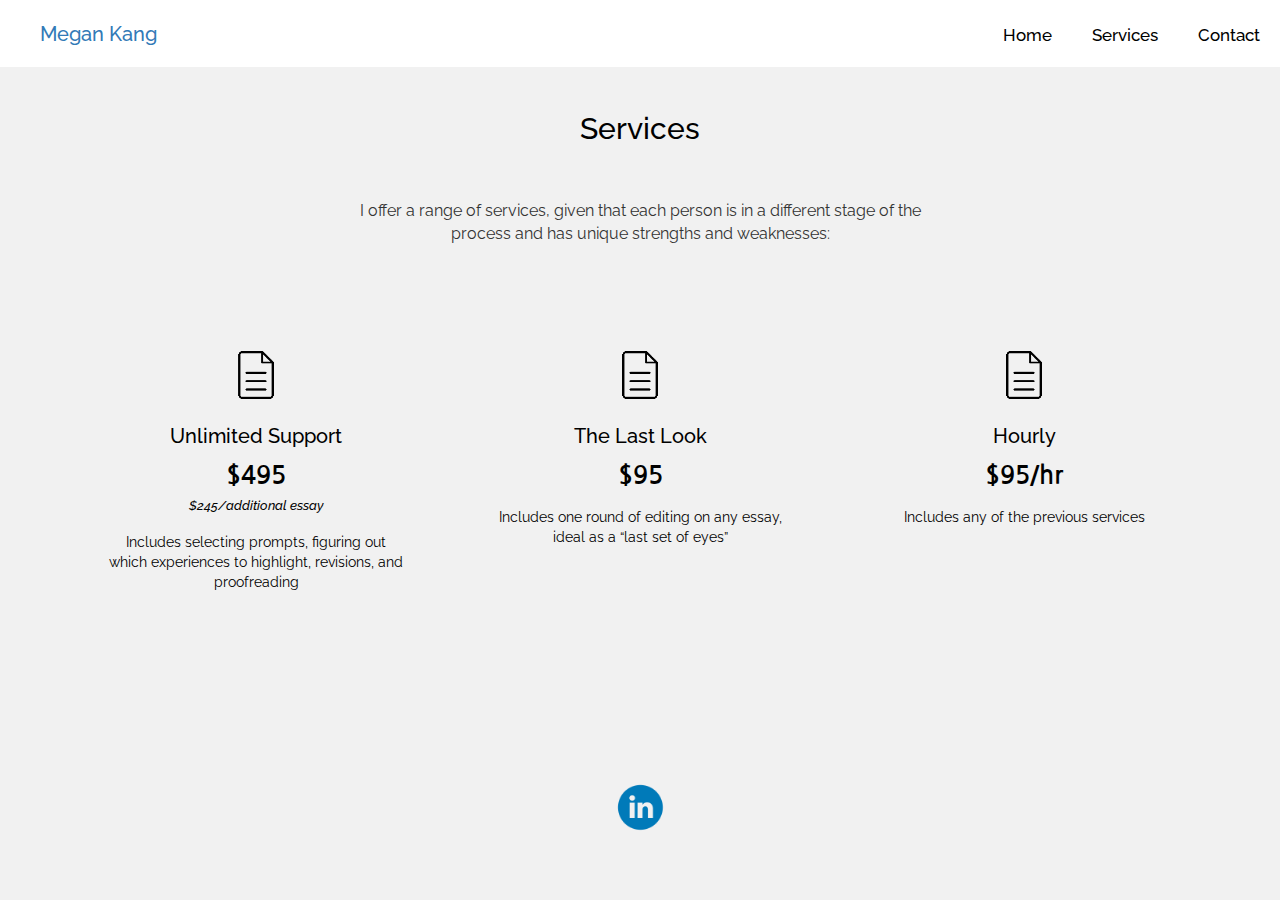
==== meganservices.html @ 4cde946e "Add files via upload" ====
<!DOCTYPE html>
<html>
    <head>
        <title>Services</title>
        <link rel="stylesheet" href="https://maxcdn.bootstrapcdn.com/bootstrap/3.4.1/css/bootstrap.min.css">
        <meta charset="utf-8">
        <link rel="stylesheet" href="meganservices.css">
        <link href="https://fonts.googleapis.com/css?family=Cutive+Mono|Nanum+Gothic|Poppins:300|Raleway:300,400,600,700&display=swap" rel="stylesheet">
        <meta name="viewport" content="width=device-width, initial-scale=1"> 
    </head>
    
    <body>
<!--
        <div class="topnav">
            <h1><a class="Meganhome"href="Meganhome.html">Megan Kang</a></h1>
            <div class="reversefloat">
                <a class="menu" href="Meganhome.html">Home</a>
                <a class="menu" href="#">Services</a>
                <a class="menu" href="#">Contact</a>
            </div>
        </div>
-->
        <section class="navbanner">
        
        <nav>
            
        <ul class="topnav" id="dropclick">
            <h1><a class="Meganhome" href="Meganhome.html">Megan Kang</a></h1>
        <li class="hiddenli"><a class="menu" href="#">Yo</a></li>
        <div class="reversefloat">
            <li><a class="menu" href="index.html">Home</a></li>
        <li><a class="menu" href="meganservices.html">Services</a></li>
        <li><a class="menu" href="megancontact.html">Contact</a></li>
         <li class="dropdown"><a href="javascript:void(0);" onclick="dropdownMenu()">&#9776;</a></li></div>
        
    </ul>

</nav>
        </section>

        <script>
            function dropdownMenu() {
                var x = document.getElementById("dropclick");
                if (x.className === "topnav") {
                    x.className += " responsive";
                    /*change topnav to topnav.responsive*/
                } else {
                    x.className = "topnav";
                }
            }
        </script>
    
        <section class="onlybanner">
            <h2>Services</h2>
            <p class="headerp">I offer a range of services, given that each person is in a different stage of the process and has unique strengths and weaknesses: </p>
            
            <div class="row">
                <div class="col-sm-4">
                    <img class="paper" src="paper.png">
                    <h3>Unlimited Support</h3>
                    <h4>$495</h4>
                    <h5 class="additionalservice"><i>$245/additional essay</i></h5>
                    <p class="service">Includes selecting prompts, figuring out which experiences to highlight, revisions, and proofreading</p>
                </div>
                
                <div class="col-sm-4">
                    <img class="paper" src="paper.png">
                    <h3>The Last Look</h3>
                    <h4>$95</h4>
                    <p class="service">Includes one round of editing on any essay, ideal as a “last set of eyes”</p>
                </div>
                
                <div class="col-sm-4">
                    <img class="paper" src="paper.png">
                    <h3>Hourly</h3>
                    <h4>$95/hr</h4>
                    <p class="service">Includes any of the previous services</p>
                </div>
            </div>
         
        </section>
        
        <a href="https://www.linkedin.com/in/megan-kang-6a2a4a38/" target="blank"><img src="linkedin.png" class="linkedin"></a>


    </body>
</html>
---- meganservices.css ----
body {
    margin: 0;
    background-color: #f1f1f1;
}

.topnav a.Meganhome {
    text-decoration: none;
    font-family: 'Raleway', sans-serif;
    position: absolute;
    font-size: 20px;
    margin-top: 3px;
}

.topnav a.Meganhome:hover {
    color: black;
    transition: 0.4s;
}

.topnav a:visited {
    text-decoration: none;
    color: black;
}

.navbanner ul {
    background-color: white;
    width: 100%;
    margin: 0;
    overflow: hidden;
    float: right;
    
}

.navbanner {
    display: grid;
    
}


ul.topnav li a {
  text-decoration: none;
  color: black;
  font-weight: 500;
  
}

ul.topnav li a:hover
{
    color: lightgrey;
    transition: color 0.3s ease;
}


.topnav .reversefloat {
    float: right;
}

ul.topnav li {
    list-style: none;
    margin: 20px;
    font-size: 17px;
    float: left;
    font-family: 'Raleway', sans-serif;
    margin-top: 3px;
}



ul li.hiddenli {
    opacity: 0;
    cursor: default;
}


ul.topnav li.dropdown {
    display: none;
    font-size: 25px;
}

/*############ Mobile ############## */
@media screen and (max-width: 550px) {
    ul.topnav li:not(:nth-child(0)) {
        display: none;
    }
    
    ul.topnav li.dropdown {
        display: block;
        float: right;
    }
    
    ul.topnav.responsive li.dropdown {
        position: absolute;
        top: 0;
        right: 0;
    }
    
    ul.topnav.responsive {
        position: relative;
        background-color: white;
        width: 100%;
    }
    
    ul.topnav.responsive li {
        display: inline; 
        float: none;
        
    }
    
    ul.topnav.responsive li.dropdown {
        display: inline; 
        float: none;
        padding-top: 20px;
        
    }
    
    ul.topnav.responsive li a {
        display: block;
        text-align: center;
    }
    
    ul.topnav.responsive li.hiddenli a {
        opacity: 0;
        cursor: default;
    }
    
    .navbanner ul {
    background-color: white;
    width: 100%;
    margin: 0;
    overflow: hidden;
    float: right;
    
}

    ul.topnav li {
    list-style: none;
    float: left;
    }

    ul.topnav li a {
    display: block;
    text-decoration: none;
    min-height: 15px;
    padding-right: 5px;
    margin-top: -5px;
    color: black;
    }
    
    ul.topnav li a.menu {
    display: block;
    text-decoration: none;
    min-height: 15px;
    padding-right: 12em;
    color: black;
        
    }

    ul.topnav li a:hover {
    color: lightgray;
    }


}
/*.topnav {
  background-color: white;
  overflow: hidden;
}

h1 {
    float: left;
    font-size: 20px;
    padding: 18px 16px;
    margin: 0;
}

.topnav a.Meganhome {
    text-decoration: none;
    font-family: 'Raleway', sans-serif;
}

.topnav a.Meganhome:hover {
    color: black;
    transition: 0.4s;
}


.topnav .reversefloat {
    float: right;
}

 Style the links inside the navigation bar 
.topnav a.menu {
  float: left;
  color: black;
  text-align: center;
  padding: 18px 16px;
  text-decoration: none;
  font-size: 17px;
  font-family: 'Raleway', sans-serif;
}*/


/* Change the color of links on hover */

/*
.topnav a.menu:hover {
    color: lightgrey;
    transition: 0.3s;
}

.topnav a:visited {
    text-decoration: none;
    color: black;
}
*/

/* ################## end of nav bar ################### */


.onlybanner {
    background-color: #f1f1f1;
    margin: 0;
}

.onlybanner h2 {
    text-align: center;
    font-size: 30px;
    padding-top: 25px;
    padding-bottom: 1.5em;
    color: black;
    font-family: 'Raleway', sans-serif;
}

p.headerp {
    display: block;
    margin-left: auto;
    margin-right: auto;
    text-align: center;
    max-width: 600px;
    width: 80%;
    font-size: 16px;
    padding-bottom: 1.5em;
    font-family: 'Raleway', sans-serif;
}

.row {
    width: 90%;
    margin-left: auto;
    margin-right: auto;
    
    
}
.col-sm-4 {
    display: block;
    margin-left: auto;
    margin-right: auto;
}

img.paper {
    display: block;
    margin-left: auto;
    margin-right: auto;
    width: 50px;
    margin-top: 70px;
    margin-bottom: 25px;
}

p.service {
    font-size: 14px;
    display: block;
    margin-left: auto;
    margin-right: auto;
    text-align: center;
    color: black;
    margin-top: 18px;
    margin-bottom: 50px;
    max-width: 300px;
    font-family: 'Raleway', sans-serif;
}

h3 {
    text-align: center;
    font-size: 20px;
    color: black;
    margin-bottom: 15px;
    font-family: 'Raleway', sans-serif;
    font-weight: 500;
}

h4 {
    text-align: center;
    font-size: 25px;
    color: black;
    font-family: 'Nanum Gothic', sans-serif;
    font-weight: 700;
}

h5.additionalservice {
    font-size: 13px;
    text-align: center;
    color: black;
    font-family: 'Raleway', sans-serif;
    
}

img.linkedin {
    width: 50px;
    display: block;
    margin-left: auto;
    margin-right: auto;
    margin-top: 10em;
    margin-bottom: 1em;
    
}

img.linkedin:hover {
    opacity: 0.3;
    transition: 0.3s;
}

/* ################# end of testimonialsbanner ############### */
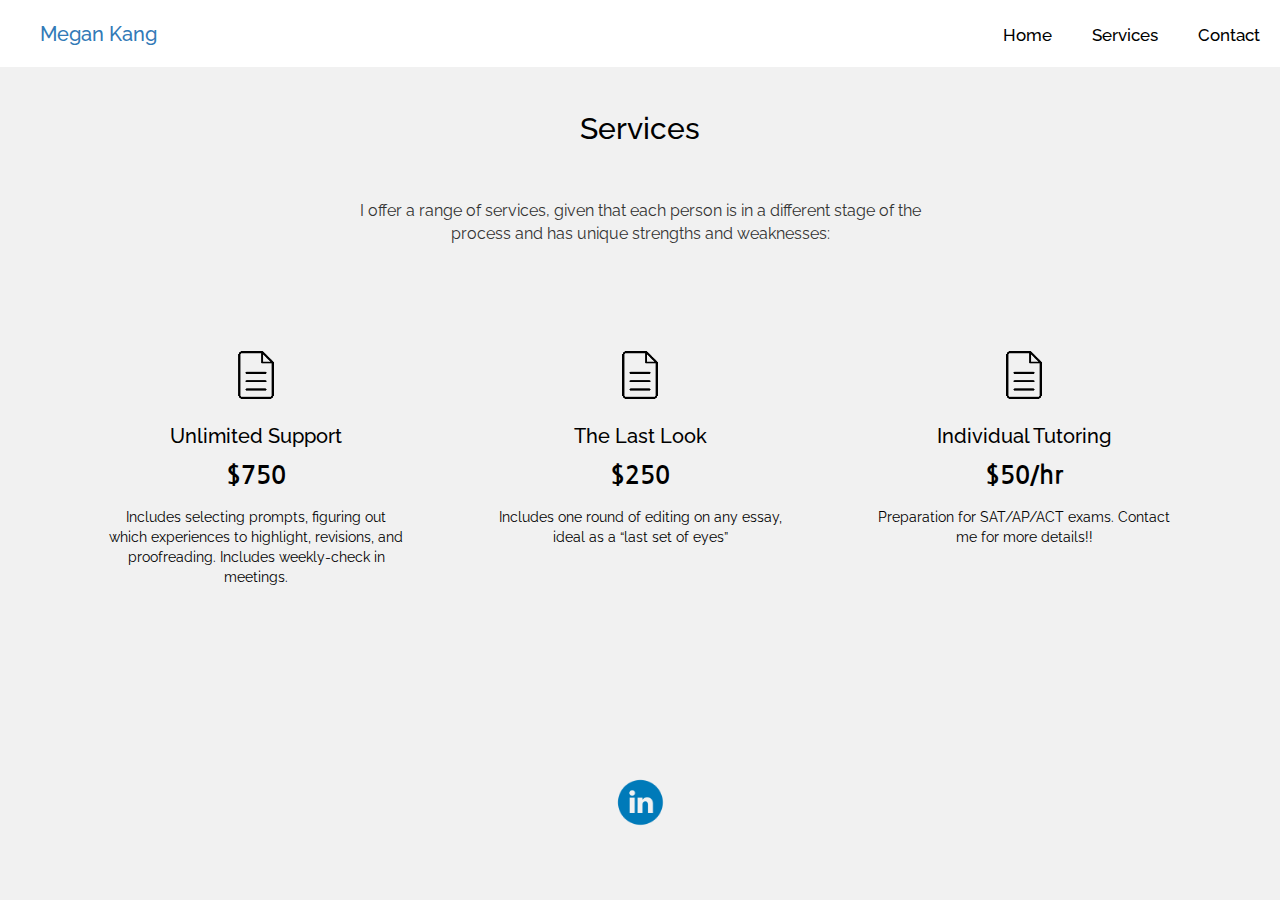
==== commit 08951748: "Update meganservices.html" ====
--- a/meganservices.html
+++ b/meganservices.html
@@ -6,6 +6,7 @@
         <meta charset="utf-8">
         <link rel="stylesheet" href="meganservices.css">
         <link href="https://fonts.googleapis.com/css?family=Cutive+Mono|Nanum+Gothic|Poppins:300|Raleway:300,400,600,700&display=swap" rel="stylesheet">
+        <link rel="shortcut icon" href="favicon.ico" type="image/x-icon" />
         <meta name="viewport" content="width=device-width, initial-scale=1"> 
     </head>
     
@@ -25,12 +26,12 @@
         <nav>
             
         <ul class="topnav" id="dropclick">
-            <h1><a class="Meganhome" href="Meganhome.html">Megan Kang</a></h1>
+            <h1><a class="Meganhome" href="index.html">Megan Kang</a></h1>
         <li class="hiddenli"><a class="menu" href="#">Yo</a></li>
         <div class="reversefloat">
             <li><a class="menu" href="index.html">Home</a></li>
-        <li><a class="menu" href="meganservices.html">Services</a></li>
-        <li><a class="menu" href="megancontact.html">Contact</a></li>
+        <li><a class="menu" href="nishaanthservices.html">Services</a></li>
+        <li><a class="menu" href="nishaanthcontact.html">Contact</a></li>
          <li class="dropdown"><a href="javascript:void(0);" onclick="dropdownMenu()">&#9776;</a></li></div>
         
     </ul>
@@ -58,30 +59,29 @@
                 <div class="col-sm-4">
                     <img class="paper" src="paper.png">
                     <h3>Unlimited Support</h3>
-                    <h4>$495</h4>
-                    <h5 class="additionalservice"><i>$245/additional essay</i></h5>
-                    <p class="service">Includes selecting prompts, figuring out which experiences to highlight, revisions, and proofreading</p>
+                    <h4>$750</h4>
+                    <p class="service">Includes selecting prompts, figuring out which experiences to highlight, revisions, and proofreading. Includes weekly-check in meetings.</p>
                 </div>
                 
                 <div class="col-sm-4">
                     <img class="paper" src="paper.png">
                     <h3>The Last Look</h3>
-                    <h4>$95</h4>
+                    <h4>$250</h4>
                     <p class="service">Includes one round of editing on any essay, ideal as a “last set of eyes”</p>
                 </div>
                 
                 <div class="col-sm-4">
                     <img class="paper" src="paper.png">
-                    <h3>Hourly</h3>
-                    <h4>$95/hr</h4>
-                    <p class="service">Includes any of the previous services</p>
+                    <h3>Individual Tutoring</h3>
+                    <h4>$50/hr</h4>
+                    <p class="service">Preparation for SAT/AP/ACT exams. Contact me for more details!! </p>
                 </div>
             </div>
          
         </section>
         
-        <a href="https://www.linkedin.com/in/megan-kang-6a2a4a38/" target="blank"><img src="linkedin.png" class="linkedin"></a>
+        <a href="https://www.linkedin.com/in/nishaanth-krishnan/" target="blank"><img src="linkedin.png" class="linkedin"></a>
 
 
     </body>
-</html>+</html>
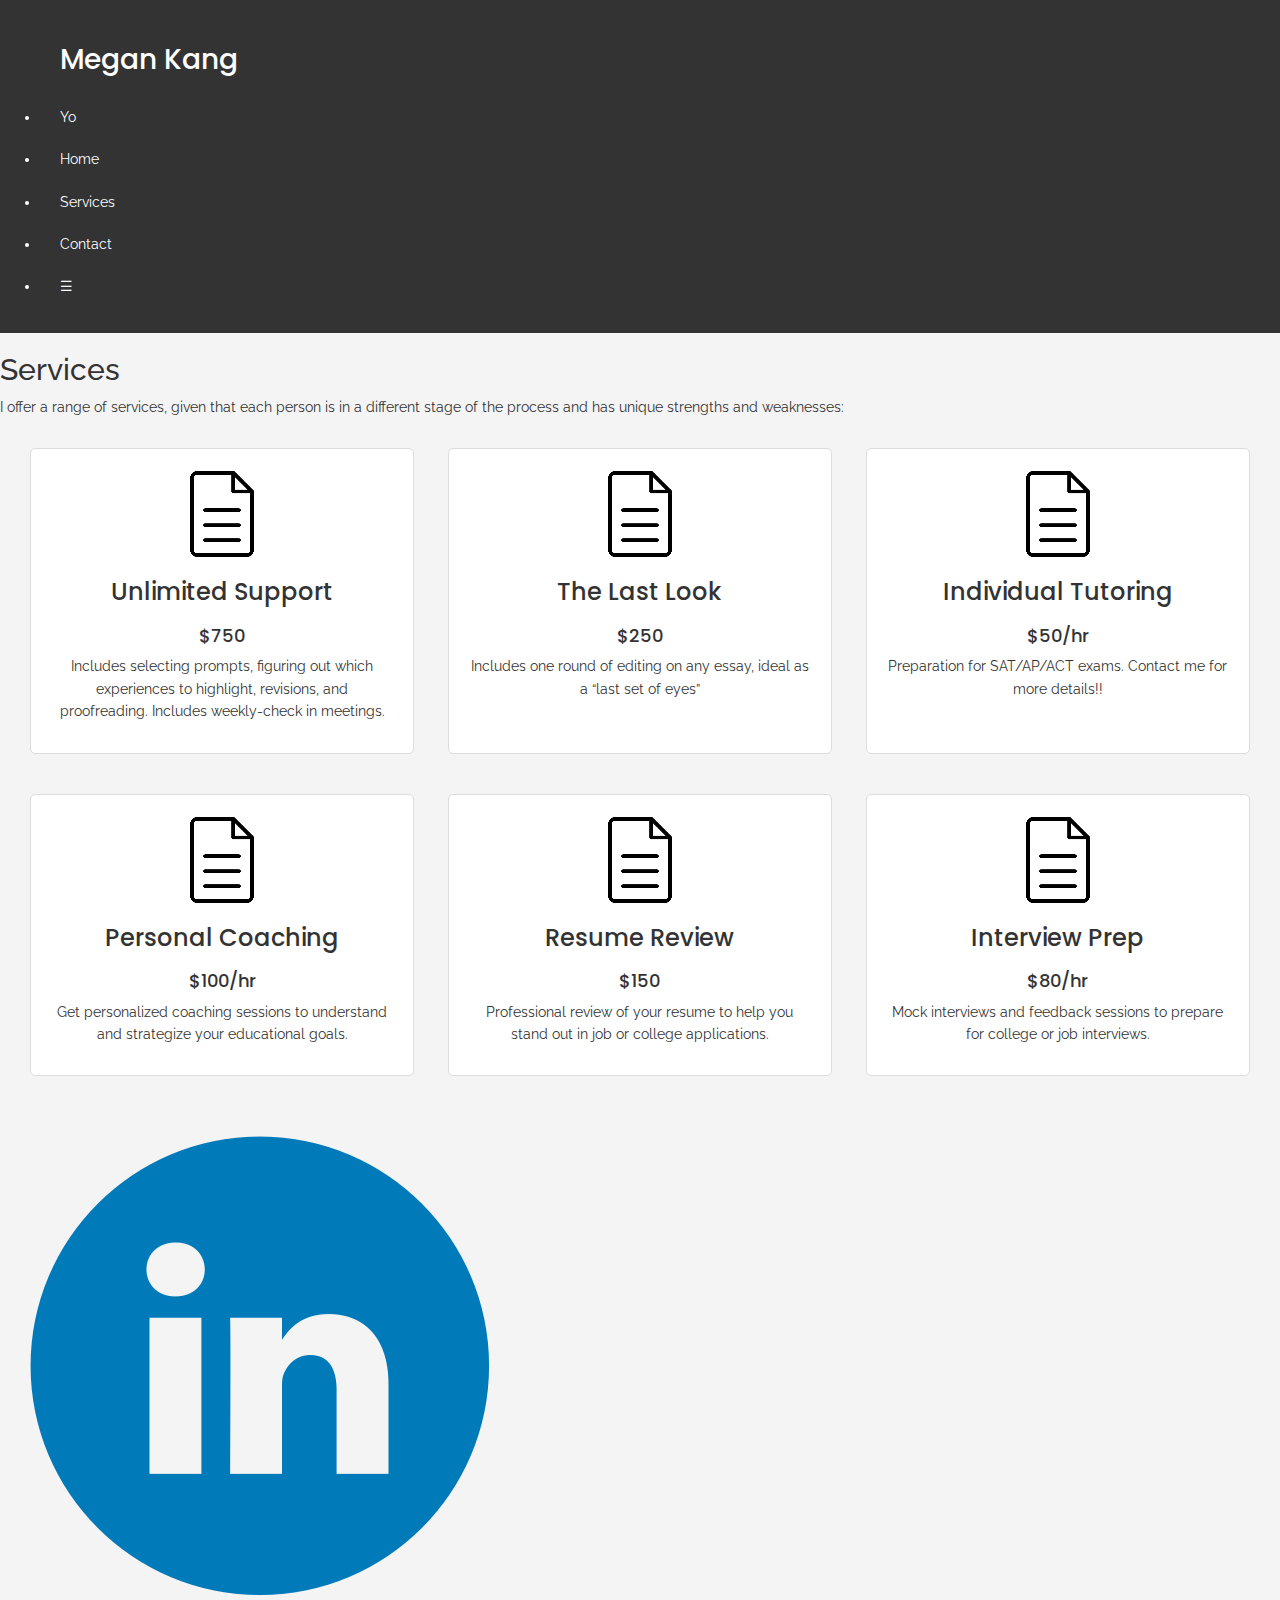
==== commit 5a0213cc: "Update meganservices.html" ====
--- a/meganservices.html
+++ b/meganservices.html
@@ -51,34 +51,59 @@
             }
         </script>
     
-        <section class="onlybanner">
-            <h2>Services</h2>
-            <p class="headerp">I offer a range of services, given that each person is in a different stage of the process and has unique strengths and weaknesses: </p>
-            
-            <div class="row">
-                <div class="col-sm-4">
-                    <img class="paper" src="paper.png">
-                    <h3>Unlimited Support</h3>
-                    <h4>$750</h4>
-                    <p class="service">Includes selecting prompts, figuring out which experiences to highlight, revisions, and proofreading. Includes weekly-check in meetings.</p>
-                </div>
-                
-                <div class="col-sm-4">
-                    <img class="paper" src="paper.png">
-                    <h3>The Last Look</h3>
-                    <h4>$250</h4>
-                    <p class="service">Includes one round of editing on any essay, ideal as a “last set of eyes”</p>
-                </div>
-                
-                <div class="col-sm-4">
-                    <img class="paper" src="paper.png">
-                    <h3>Individual Tutoring</h3>
-                    <h4>$50/hr</h4>
-                    <p class="service">Preparation for SAT/AP/ACT exams. Contact me for more details!! </p>
-                </div>
-            </div>
-         
-        </section>
+       <section class="onlybanner">
+    <h2>Services</h2>
+    <p class="headerp">I offer a range of services, given that each person is in a different stage of the process and has unique strengths and weaknesses:</p>
+
+    <div class="row">
+        <div class="col-sm-4">
+            <img class="paper" src="paper.png">
+            <h3>Unlimited Support</h3>
+            <h4>$750</h4>
+            <p class="service">Includes selecting prompts, figuring out which experiences to highlight, revisions, and proofreading. Includes weekly-check in meetings.</p>
+        </div>
+
+        <div class="col-sm-4">
+            <img class="paper" src="paper.png">
+            <h3>The Last Look</h3>
+            <h4>$250</h4>
+            <p class="service">Includes one round of editing on any essay, ideal as a “last set of eyes”</p>
+        </div>
+
+        <div class="col-sm-4">
+            <img class="paper" src="paper.png">
+            <h3>Individual Tutoring</h3>
+            <h4>$50/hr</h4>
+            <p class="service">Preparation for SAT/AP/ACT exams. Contact me for more details!! </p>
+        </div>
+    </div>
+
+    <!-- Additional row of services -->
+    <div class="row">
+        <div class="col-sm-4">
+            <img class="paper" src="paper.png">
+            <h3>Personal Coaching</h3>
+            <h4>$100/hr</h4>
+            <p class="service">Get personalized coaching sessions to understand and strategize your educational goals.</p>
+        </div>
+
+        <div class="col-sm-4">
+            <img class="paper" src="paper.png">
+            <h3>Resume Review</h3>
+            <h4>$150</h4>
+            <p class="service">Professional review of your resume to help you stand out in job or college applications.</p>
+        </div>
+
+        <div class="col-sm-4">
+            <img class="paper" src="paper.png">
+            <h3>Interview Prep</h3>
+            <h4>$80/hr</h4>
+            <p class="service">Mock interviews and feedback sessions to prepare for college or job interviews.</p>
+        </div>
+    </div>
+
+</section>
+
         
         <a href="https://www.linkedin.com/in/nishaanth-krishnan/" target="blank"><img src="linkedin.png" class="linkedin"></a>
 
--- a/meganservices.css
+++ b/meganservices.css
@@ -1,321 +1,96 @@
+/* General styling */
 body {
+    font-family: 'Raleway', sans-serif; /* Using the Raleway font from Google Fonts */
     margin: 0;
-    background-color: #f1f1f1;
+    padding: 0;
+    background-color: #f4f4f4;
+    line-height: 1.6; /* Improves readability */
 }
 
-.topnav a.Meganhome {
-    text-decoration: none;
-    font-family: 'Raleway', sans-serif;
-    position: absolute;
-    font-size: 20px;
-    margin-top: 3px;
+.row {
+    display: flex;
+    justify-content: space-around;
+    flex-wrap: wrap;
+    margin: 20px 0;
 }
 
-.topnav a.Meganhome:hover {
-    color: black;
-    transition: 0.4s;
+.col-sm-4 {
+    flex: 0 0 30%; /* This gives the column a width of roughly 1/3 (minus margins for spacing) */
+    box-sizing: border-box;
+    margin: 10px;
+    background-color: #ffffff;
+    padding: 20px;
+    border: 1px solid #ddd;
+    border-radius: 5px;
+    text-align: center;
+    transition: all 0.3s ease; /* Adding transition for smoother hover effect */
 }
 
-.topnav a:visited {
-    text-decoration: none;
-    color: black;
+.package-icon {
+    max-width: 100px;
+    height: auto;
+    margin: 20px auto; /* Increasing the top and bottom margin for better spacing */
+    display: block;
 }
 
-.navbanner ul {
-    background-color: white;
-    width: 100%;
-    margin: 0;
-    overflow: hidden;
-    float: right;
-    
+.package-title {
+    color: #333;
+    margin: 10px 0;
+    font-weight: 600; /* Making the title slightly bold */
 }
 
-.navbanner {
-    display: grid;
-    
+.package-price {
+    color: #555;
+    margin: 10px 0;
+    font-weight: bold;
+    font-size: 1.2em; /* Increasing the font size of the price for emphasis */
 }
 
-
-ul.topnav li a {
-  text-decoration: none;
-  color: black;
-  font-weight: 500;
-  
+.package-description {
+    color: #777;
+    font-size: 0.9em;
+    margin-bottom: 20px; /* Adding a bottom margin for better spacing */
 }
 
-ul.topnav li a:hover
-{
-    color: lightgrey;
-    transition: color 0.3s ease;
+/* Hover effect for columns */
+.col-sm-4:hover {
+    box-shadow: 0 4px 12px rgba(0, 0, 0, 0.1);
+    transform: translateY(-3px);
 }
 
-
-.topnav .reversefloat {
-    float: right;
+/* Additional styles for a polished look */
+h1, h3, h4 {
+    font-family: 'Poppins', sans-serif; /* Using the Poppins font for headings */
 }
 
-ul.topnav li {
-    list-style: none;
-    margin: 20px;
-    font-size: 17px;
-    float: left;
-    font-family: 'Raleway', sans-serif;
-    margin-top: 3px;
+h1 {
+    font-size: 2em;
+    color: #444;
+}
+
+h3, h4 {
+    margin-top: 20px; /* Adding top margin for better spacing */
+}
+
+/* Style for the top navigation banner */
+.navbanner {
+    background-color: #333;
+    color: #fff;
+    padding: 15px 0;
+}
+
+.navbanner a {
+    color: #fff;
+    text-decoration: none;
+    padding: 10px 20px;
+    display: inline-block;
+}
+
+.navbanner a:hover {
+    background-color: #555;
 }
 
 
 
-ul li.hiddenli {
-    opacity: 0;
-    cursor: default;
-}
-
-
-ul.topnav li.dropdown {
-    display: none;
-    font-size: 25px;
-}
-
-/*############ Mobile ############## */
-@media screen and (max-width: 550px) {
-    ul.topnav li:not(:nth-child(0)) {
-        display: none;
-    }
-    
-    ul.topnav li.dropdown {
-        display: block;
-        float: right;
-    }
-    
-    ul.topnav.responsive li.dropdown {
-        position: absolute;
-        top: 0;
-        right: 0;
-    }
-    
-    ul.topnav.responsive {
-        position: relative;
-        background-color: white;
-        width: 100%;
-    }
-    
-    ul.topnav.responsive li {
-        display: inline; 
-        float: none;
-        
-    }
-    
-    ul.topnav.responsive li.dropdown {
-        display: inline; 
-        float: none;
-        padding-top: 20px;
-        
-    }
-    
-    ul.topnav.responsive li a {
-        display: block;
-        text-align: center;
-    }
-    
-    ul.topnav.responsive li.hiddenli a {
-        opacity: 0;
-        cursor: default;
-    }
-    
-    .navbanner ul {
-    background-color: white;
-    width: 100%;
-    margin: 0;
-    overflow: hidden;
-    float: right;
-    
-}
-
-    ul.topnav li {
-    list-style: none;
-    float: left;
-    }
-
-    ul.topnav li a {
-    display: block;
-    text-decoration: none;
-    min-height: 15px;
-    padding-right: 5px;
-    margin-top: -5px;
-    color: black;
-    }
-    
-    ul.topnav li a.menu {
-    display: block;
-    text-decoration: none;
-    min-height: 15px;
-    padding-right: 12em;
-    color: black;
-        
-    }
-
-    ul.topnav li a:hover {
-    color: lightgray;
-    }
-
-
-}
-/*.topnav {
-  background-color: white;
-  overflow: hidden;
-}
-
-h1 {
-    float: left;
-    font-size: 20px;
-    padding: 18px 16px;
-    margin: 0;
-}
-
-.topnav a.Meganhome {
-    text-decoration: none;
-    font-family: 'Raleway', sans-serif;
-}
-
-.topnav a.Meganhome:hover {
-    color: black;
-    transition: 0.4s;
-}
-
-
-.topnav .reversefloat {
-    float: right;
-}
-
- Style the links inside the navigation bar 
-.topnav a.menu {
-  float: left;
-  color: black;
-  text-align: center;
-  padding: 18px 16px;
-  text-decoration: none;
-  font-size: 17px;
-  font-family: 'Raleway', sans-serif;
-}*/
-
-
-/* Change the color of links on hover */
-
-/*
-.topnav a.menu:hover {
-    color: lightgrey;
-    transition: 0.3s;
-}
-
-.topnav a:visited {
-    text-decoration: none;
-    color: black;
-}
-*/
-
-/* ################## end of nav bar ################### */
-
-
-.onlybanner {
-    background-color: #f1f1f1;
-    margin: 0;
-}
-
-.onlybanner h2 {
-    text-align: center;
-    font-size: 30px;
-    padding-top: 25px;
-    padding-bottom: 1.5em;
-    color: black;
-    font-family: 'Raleway', sans-serif;
-}
-
-p.headerp {
-    display: block;
-    margin-left: auto;
-    margin-right: auto;
-    text-align: center;
-    max-width: 600px;
-    width: 80%;
-    font-size: 16px;
-    padding-bottom: 1.5em;
-    font-family: 'Raleway', sans-serif;
-}
-
-.row {
-    width: 90%;
-    margin-left: auto;
-    margin-right: auto;
-    
-    
-}
-.col-sm-4 {
-    display: block;
-    margin-left: auto;
-    margin-right: auto;
-}
-
-img.paper {
-    display: block;
-    margin-left: auto;
-    margin-right: auto;
-    width: 50px;
-    margin-top: 70px;
-    margin-bottom: 25px;
-}
-
-p.service {
-    font-size: 14px;
-    display: block;
-    margin-left: auto;
-    margin-right: auto;
-    text-align: center;
-    color: black;
-    margin-top: 18px;
-    margin-bottom: 50px;
-    max-width: 300px;
-    font-family: 'Raleway', sans-serif;
-}
-
-h3 {
-    text-align: center;
-    font-size: 20px;
-    color: black;
-    margin-bottom: 15px;
-    font-family: 'Raleway', sans-serif;
-    font-weight: 500;
-}
-
-h4 {
-    text-align: center;
-    font-size: 25px;
-    color: black;
-    font-family: 'Nanum Gothic', sans-serif;
-    font-weight: 700;
-}
-
-h5.additionalservice {
-    font-size: 13px;
-    text-align: center;
-    color: black;
-    font-family: 'Raleway', sans-serif;
-    
-}
-
-img.linkedin {
-    width: 50px;
-    display: block;
-    margin-left: auto;
-    margin-right: auto;
-    margin-top: 10em;
-    margin-bottom: 1em;
-    
-}
-
-img.linkedin:hover {
-    opacity: 0.3;
-    transition: 0.3s;
-}
-
 /* ################# end of testimonialsbanner ############### */
 
